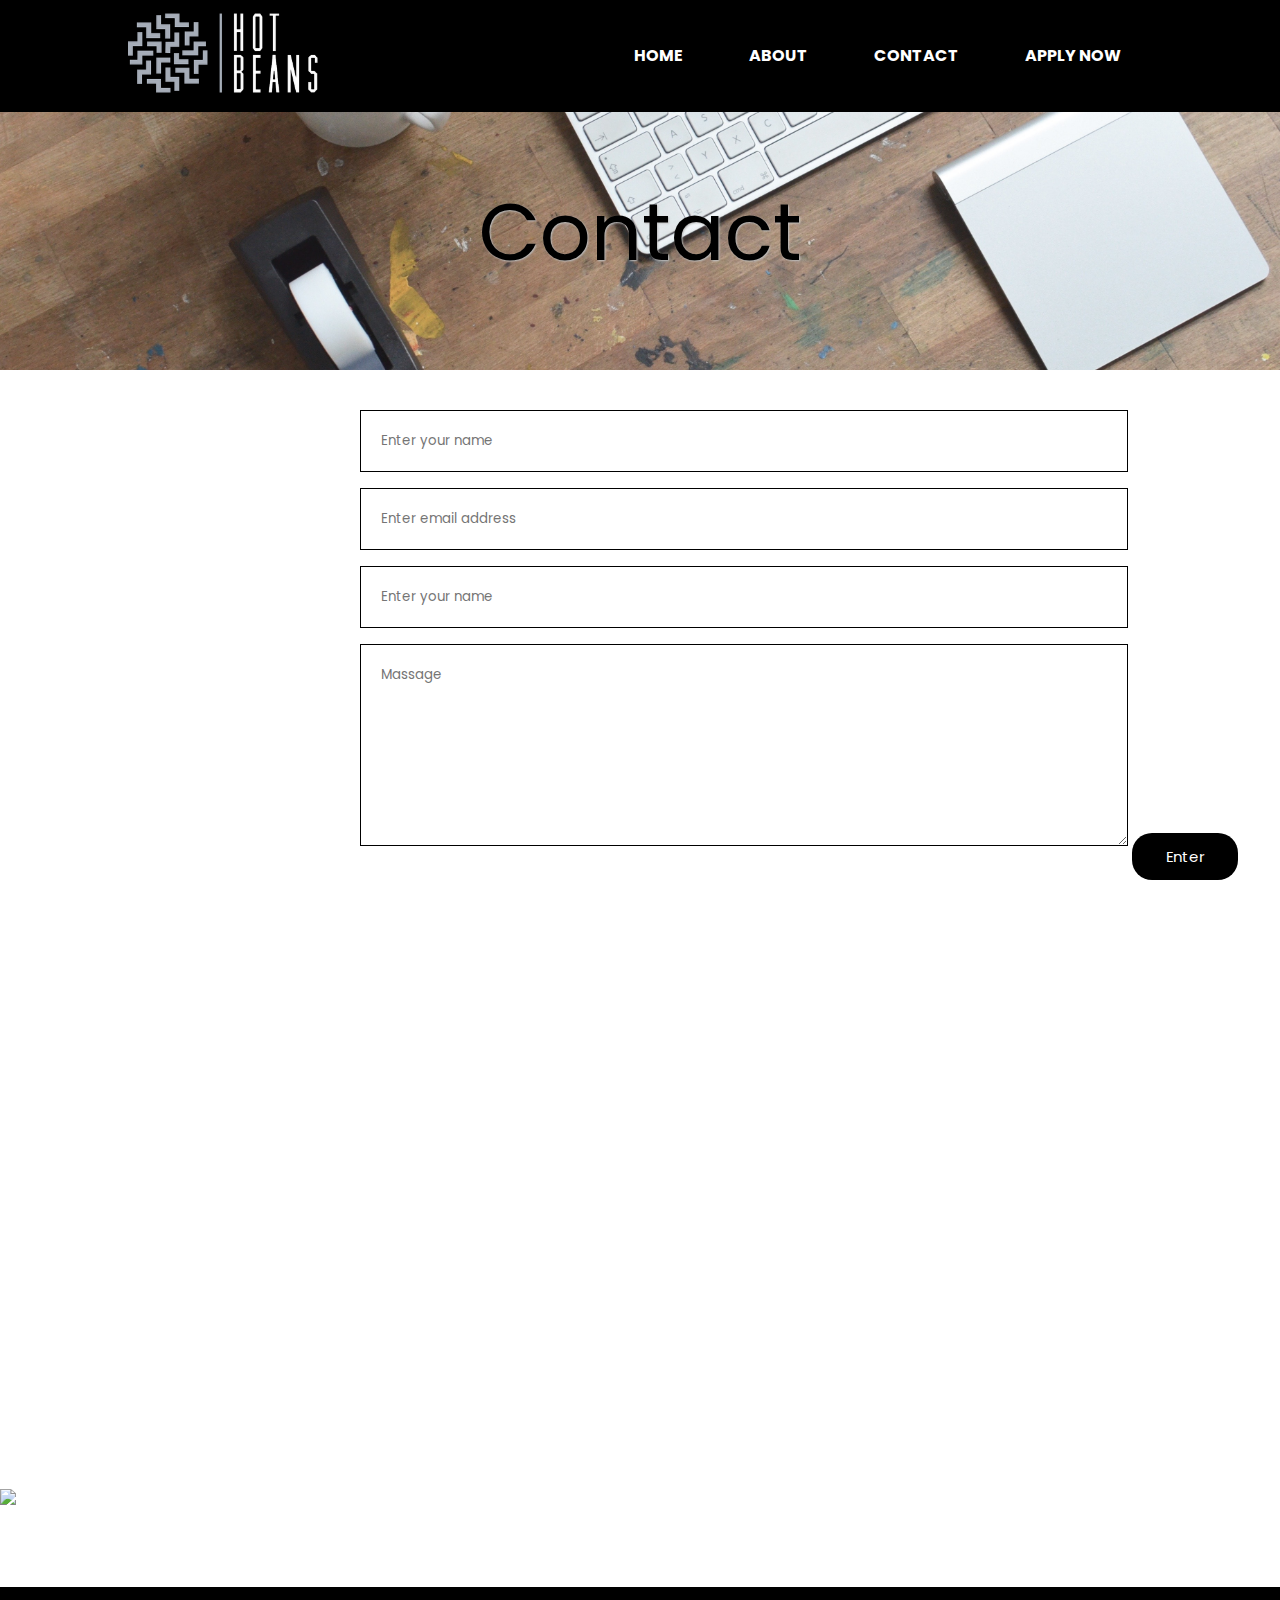
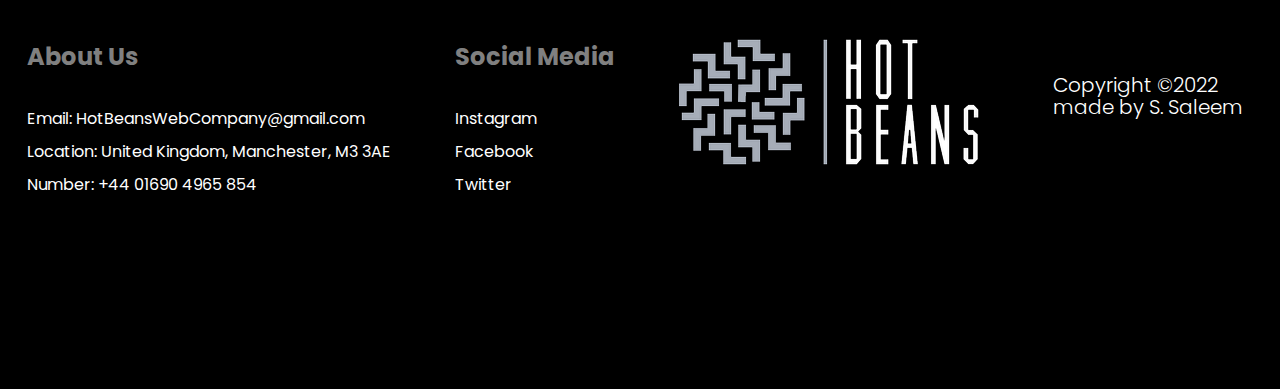
==== Contact.html @ b7380e50 "Add files via upload" ====
<!DOCTYPE html>
<!--
To change this license header, choose License Headers in Project Properties.
To change this template file, choose Tools | Templates
and open the template in the editor.
-->
<html>
  <head>
  <meta charset="UTF-8">
 <meta name="viewport" content="width=device-width,initial-scale=1,maximum-scale=1,user-scalable=no">
<meta http-equiv="X-UA-Compatible" content="IE=edge,chrome=1">
<meta name="HandheldFriendly" content="true">
 <title>Contact</title>
 <link rel="stylesheet" href="style.css">
<link rel="preconnect" href="https://fonts.googleapis.com">
<link rel="preconnect" href="https://fonts.gstatic.com" crossorigin>
<link href="https://fonts.googleapis.com/css2?family=Poppins:wght@100;200;300;400;600;700&display=swap" rel="stylesheet">
 
  
  </head>
  <body>
      <section class="sub-header">
          <nav>
              <a href="index.html"><img src="images/6449097485_a74c2dd2-1033-4aa6-9238-64680aabdade.png" ></a>
              <div class="nav-r" >
                  
               
                  <ul>
                      <li><a href="index.html" >HOME</a></li> 
                       <li><a href="About.html">ABOUT</a></li> 
                        <li><a href="Contact.html">CONTACT</a></li> 
                         <li><a href="Apply.html">APPLY NOW</a></li> 
                         
                  </ul>       
              </div>
           
          </nav>
          <div class="HeaderH1">
             <h1>Contact</h1>
                   
        </div>
      </section>
      
      <section class="contact-us">
         
              <div class="placeHol">
                  <input type="text" placeholder="Enter your name" required>
                  <input type="email" placeholder="Enter email address" required>
                   <input type="text" placeholder="Enter your name" required>
                   <textarea rows="8" placeholder="Massage" required></textarea>
                  
                   <a type="Submit" href="Thanks.html" class="infoplace1" style="border-radius: 20px;">Enter</a>
              </div>
             
      </section>
      
       <section class="Loc">
       <iframe src="https://www.google.com/maps/embed?pb=!1m18!1m12!1m3!1d9496.924945325109!2d-2.250353475595715
               !3d53.482198047427154!2m3!1f0!2f0!3f0!3m2!1i1024!2i768!4f13.1!3m3!1m2!1s0x487bb1c2dcc7d7f9%3A0x5b
               466bbcd1f9b794!2sSpinningfields%20Square%2C%20Deansgate%2C%20Manchester%20M3%203AE!5e0!3m2!1sen!2
               suk!4v1642461428602!5m2!1sen!2suk" width="600" height="450" 
               style="border:0; border-radius: 40px;" allowfullscreen="" loading="lazy"></iframe>   
          
      </section>        
          
      
      <section>
          <div class="BottomI">
            <img src="images/00google-office1-videoSixteenByNineJumbo1600.jpg">
          </div>
      </section>
     
          
      <div class="footer-container">
          <div class="footer">
              <div class="footer-heading footer-1">
                   <h2>About Us </h2>
                  <a href="https://mail.google.com/mail/u/0/#inbox">Email: HotBeansWebCompany@gmail.com</a>
                   <a href="https://www.google.com/maps/search/Location:+United+Kingdom,+ManchesterME34+3CR,+1101/@53.459267,-2.1566377,13z/data=!3m1!4b1">Location: United Kingdom,  
                       Manchester, M3 3AE</a>
                    <a href="#">Number: +44 01690 4965 854</a> 
                    
          </div>
                 
               <div class="footer-heading footer-2">
                   <h2>Social Media</h2>
                  <a href="https://www.instagram.com/">Instagram</a>
                   <a href="https://www.facebook.com/">Facebook</a>
                    <a href="https://twitter.com/?lang=en">Twitter</a>      
          </div>
               
            <div class="footer-heading footer-3">
                <a href="index.html"><img src="images/6449097485_a74c2dd2-1033-4aa6-9238-64680aabdade.png"></a>         
          
            </div>
              
              <div class=" footercopy" ><p>Copyright &copy;2022 <br>
             made by S. Saleem</p>
              
          </div> 
          </div>
          
            
      </div>
     
      
      
  </body>

</html>
---- style.css ----
/*
To change this license header, choose License Headers in Project Properties.
To change this template file, choose Tools | Templates
and open the template in the editor.
*/
/* 
    Created on : 24-Dec-2021, 15:22:56
    Author     : Shayaan Saleem
*/

*{
    margin: 0;
    padding: 0;
    font-family: 'Poppins', sans-serif;
}
.header{
    min-height: 100vh;
    width:100%;
    background-image: url(images/pexels-skylar-kang-6368908.jpg);
        background-position: center;
        background-size: cover;
        position: relative;
} 
   
nav {
    display: flex;
    padding: 1% 10%;
    justify-content: space-between;
    align-items: center; 
    background-color: black; 
   
}
nav img{
    width: 190px;
}

.nav-r{
    flex: 1;
    text-align: right;
}
.nav-r ul li{
    list-style: none;
    display: inline-block;
    padding: 8px 12px;
    position: relative;
}

.nav-r ul li a{
    text-decoration: none;
    line-height: 30px;
    text-transform: uppercase;
    padding: 19px;
    color: white;
    font-weight: bold;
    font-family: poppins;
 
  
}
.nav-r ul li a:hover{
     background: grey;
     color: white;
     transition: .6s;
}
.text-box{
    width: 90%;
    color: white;
    position: absolute;
    top: 60%;
    left: 50%;
    transform: translate(-50%,-50%);
    text-align: center;
}
.text-box h1{
    font-size: 90px;
     color: black;
     text-shadow: 1px 1px 2px #BEBEBE;
     font-weight: 300;
}
.text-box p{
    margin: 60px 0 0px;
    font-size: 20px;
     color: white;
     text-shadow: 2px 2px 4px #000000;
  
}

.infoplace1{
    display: inline-block;
    text-decoration: none;
    color: white;
    padding: 12px 34px;
    font-size: 15px;
    background: black;
    cursor: pointer;
    
}


@media(max-width:700px){
    .text-box h1{
        font-size: 55px;
    }
   
    
    .row {
       flex-direction: column; 
    }
 
    
    .footer{
        height: 888px ;
         justify-content:flex-start ;
    }
    .footer-container{
        flex-direction: column; 
    }
    .placeHol{
       padding-bottom: 40px;
       
    }
    .header img {
        width: 150px;
        height: 80px;
    }
    .sub-header nav img {
       width: 150px;
        height: 80px; 
    }
    
     
}

.TeamsL{
 width: 80%;
 margin: auto;
 text-align: center;
 padding-top: 100px;
}
.TeamsL p{
  font-size: 20px;  
  text-shadow: 1px 1px 2px #BEBEBE;
}
.TeamsL h1{
    font-size: 36px;
    font-weight: 600;
}
p{
  color: black;
  font-size: 14px;
  font-weight: 300;
  line-height: 22px;
  padding: 10px;  

}
.row{
    font-size: 30px;
    margin-top:5%;
    display: flex;
    justify-content: space-between;
}
TeamsL-col{
    flex-basis: 30%;
    border-radius: 10px;   
    margin-bottom: 5%;
    padding: 200px;
    box-sizing: border-box;
  
}


h3{
   text-align: center;
   font-weight: 600;
   margin: 10px 0;
}
.TeamsL-col img {
    flex-basis: 32%;
    border-radius: 50px;
    margin-bottom: 30px;
    position: relative;
    overflow: hidden; 
    width: 90%;
 
}
 

.BottomI{
    position: relative;
    height: 100px;
    width: 300px;
}

.bottmI img {
    position: absolute;
    left: 0;
    bottom: 0;
}
.footer-container{
    background-color: black;
    padding: 52px 0 64px 0 ;
    
}
.footer {
    width: 100%;
    height: 350px;
    background-color: black;
    color: grey;
    display: flex;
   justify-content: center;
    flex-wrap: wrap;
    margin: 0 auto;
    position: absolute;
}

@media (max-width:600px) {
    .footer-2 {
        text-align: center;
        
    }
    .footer-1 {
      text-align: center;  
    }
    .footer {
     height: 650px;  
    }
    .footer-3 img {
        width: 250px;
        height: 120px;
        
    }
}

.footer-heading {
    display: flex;
    flex-direction: column;
    margin-right: 64px;
}
.footer-heading h2 {
 
  margin-bottom: 32px;
   
}
.footer-heading a {
    color: white;
    text-decoration: none;
    margin-bottom: 8px;
    
}


.footercopy p{
 color: white;
 font-size: 20px;
 padding-top: 35px;
 
}


/*------about page------*/

.sub-header{
   height:  370px;
   width: 100%;
   background-image: url(images/pexels-skylar-kang-6368908.jpg);
   background-position: center;
   background-size: cover;
   text-align: center;
   color: black;
   
}

.sub-header h1{
     color: black;
   text-shadow: 1px 1px 2px #BEBEBE;
   font-weight: 400;
    font-size: 80px;
    margin-top: 10px;
    padding: 50px;
}
@media (max-width:600px) {
    .sub-header h1{
         font-size: 55px; 
    } 
   
   
    
}
.about-us {
    width: 60%;
    padding-top: 20px;
    padding-bottom: 50px;
    margin: auto;
}
.about-col{
    flex-basis: 88%;
    padding: 5px 2px;
}
.about-col img{
    width: 85%;
    border-radius: 20px;
}
.about-col h1 {
    padding-top: 5px;
    
}
.about-col p{
    padding: 15px 0 5px;
}
.about-col2 {
    padding: 35px 2px;
    flex-basis: 45%;
}
.about-col2 img{
   width: 80%;
   border-radius: 50px;
   margin-top: 20px;
   
}
.about-col2 h3{
    margin-right: 90px;
    margin-top: 10px;
}
.about-col2 p{
    padding: 15px 0 5px;
  
}





/*------Contact page------*/

.Loc {
    width: 80%;
    margin: auto;
    padding: 60px 0;
}

.Loc iframe {
    width: 100%;
    
}
.contact-us {
    width: 100%;
    margin: auto; 
}
.placeHol{
   
    margin-bottom: 30px;
    align-items: center;
     padding-top: 40px;
}
.placeHol input{
    width: 60%;
    padding: 20px;
    margin-bottom:16px;
    outline: none;
    border: 1px solid black;
  margin-left: 360px;
   display: flex;
   box-sizing: border-box;
  
   
}
.placeHol textarea {
   width: 60%;
    padding: 20px;
    margin-bottom:16px;
    outline: none;
    border: 1px solid black; 
   align-items: center;
 margin-left: 360px;
  box-sizing: border-box;
}

@media (max-width:600px){
    .placeHol textarea {
       width: 60%;
    padding: 20px;
    margin-bottom:16px;
    outline: none;
    border: 1px solid black; 
   align-items: center;
 margin-left: 60px;
  box-sizing: border-box; 
    }
    .placeHol input{
    width: 60%;
    padding: 20px;
    margin-bottom:8px;
    outline: none;
    border: 1px solid black;
  margin-left: 60px;
   display: flex;
   box-sizing: border-box;
  
   
}
.about-col h1{
    font-size: 35px;
}
.about-col2 h1{
    font-size: 35px;
}
.about-col {
    width: 300px;
   
}
    
}
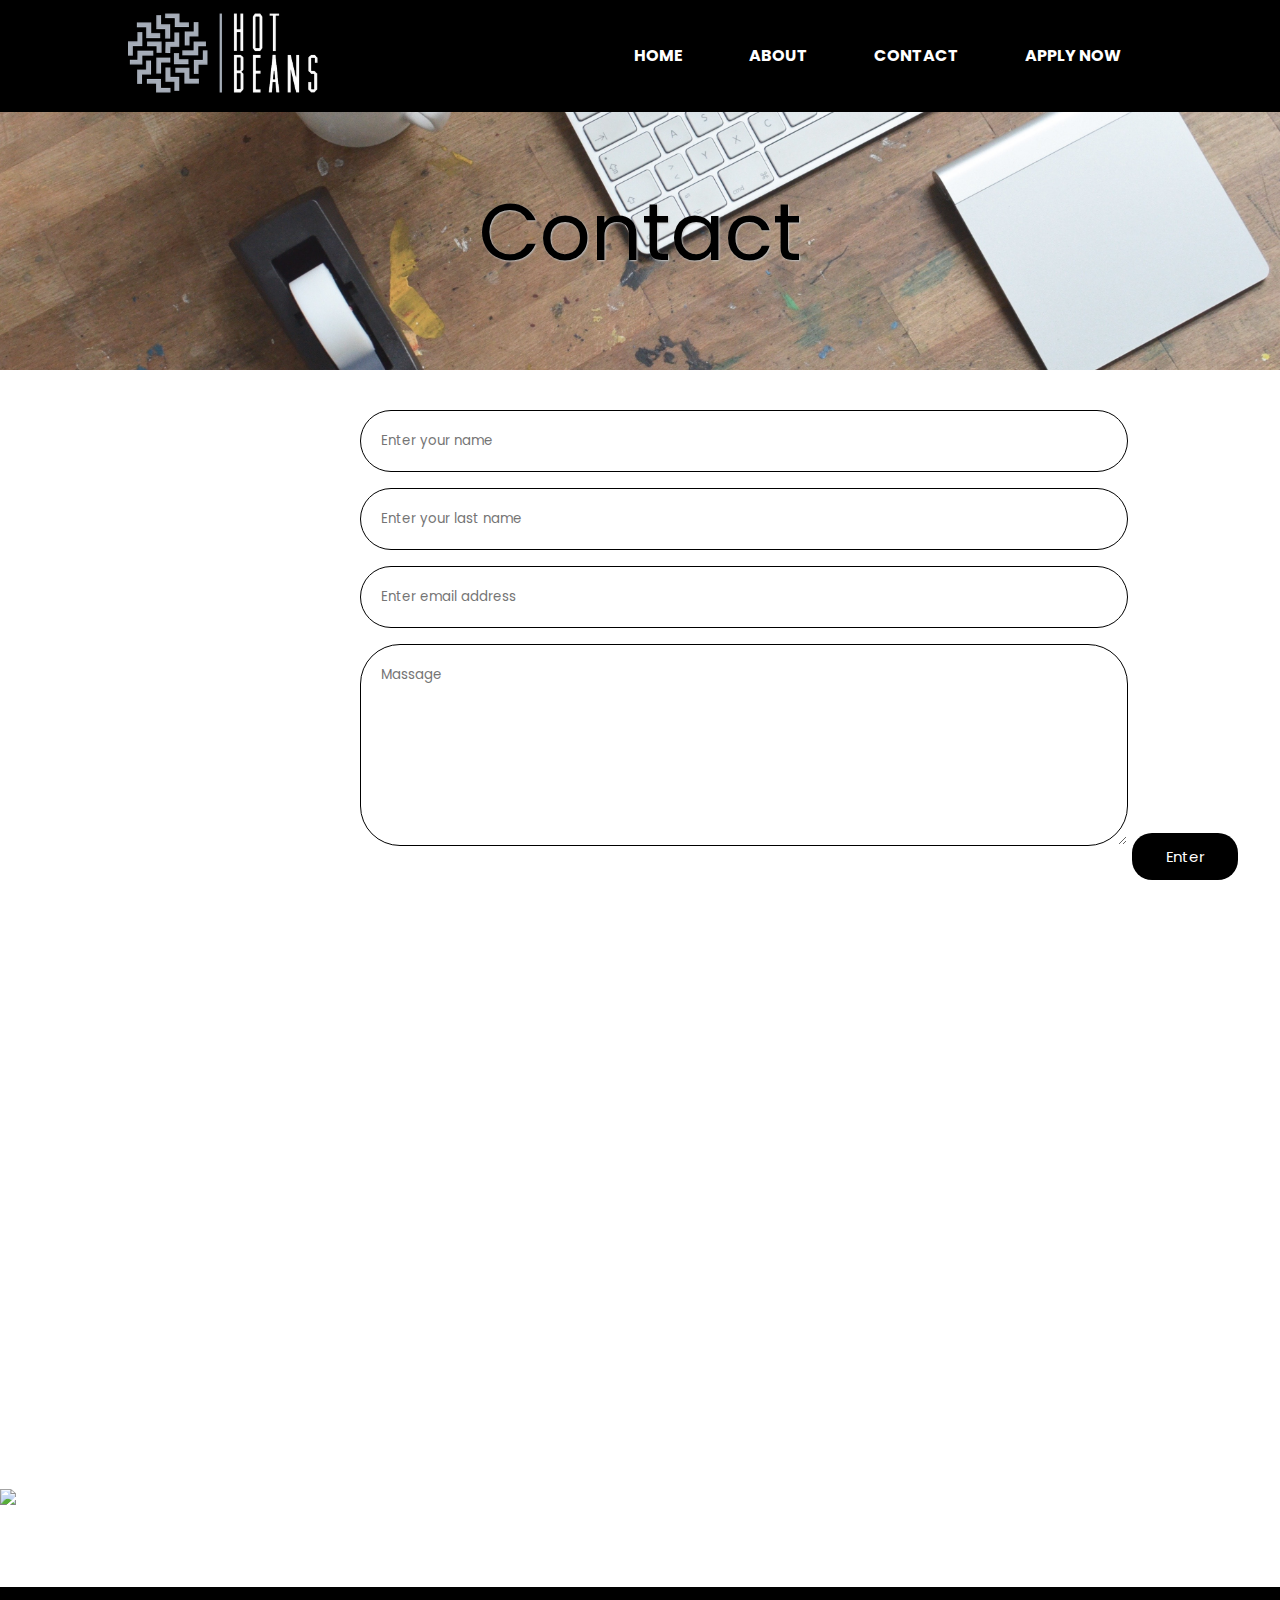
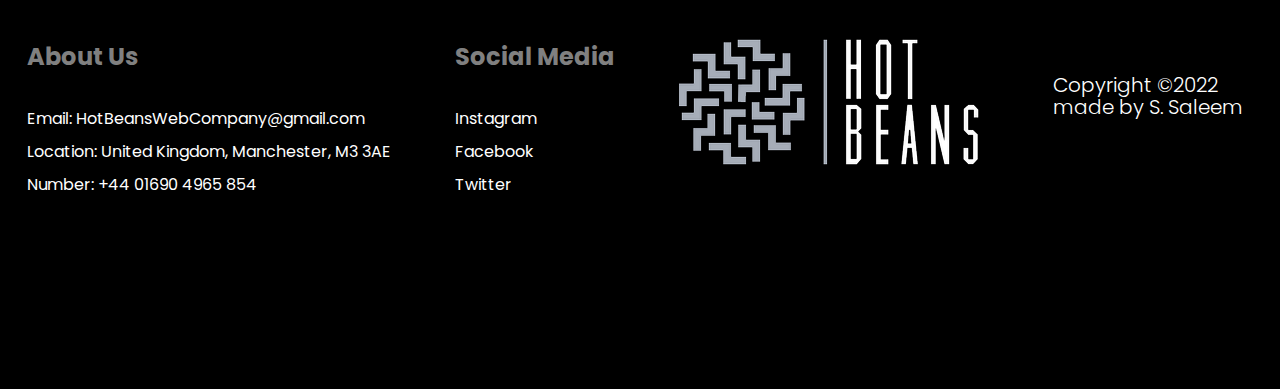
==== commit 2af74173: "Update Contact.html" ====
--- a/Contact.html
+++ b/Contact.html
@@ -45,8 +45,8 @@
          
               <div class="placeHol">
                   <input type="text" placeholder="Enter your name" required>
-                  <input type="email" placeholder="Enter email address" required>
-                   <input type="text" placeholder="Enter your name" required>
+                  <input type="email" placeholder="Enter your last name" required>
+                   <input type="text" placeholder="Enter email address" required>
                    <textarea rows="8" placeholder="Massage" required></textarea>
                   
                    <a type="Submit" href="Thanks.html" class="infoplace1" style="border-radius: 20px;">Enter</a>
@@ -107,4 +107,4 @@
       
   </body>
 
-</html>+</html>
--- a/style.css
+++ b/style.css
@@ -360,7 +360,7 @@
   margin-left: 360px;
    display: flex;
    box-sizing: border-box;
-  
+   border-radius: 40px;
    
 }
 .placeHol textarea {
@@ -372,6 +372,7 @@
    align-items: center;
  margin-left: 360px;
   box-sizing: border-box;
+    border-radius: 40px; 
 }
 
 @media (max-width:600px){
@@ -384,6 +385,7 @@
    align-items: center;
  margin-left: 60px;
   box-sizing: border-box; 
+    border-radius: 40px;
     }
     .placeHol input{
     width: 60%;
@@ -394,7 +396,7 @@
   margin-left: 60px;
    display: flex;
    box-sizing: border-box;
-  
+   border-radius: 40px;
    
 }
 .about-col h1{
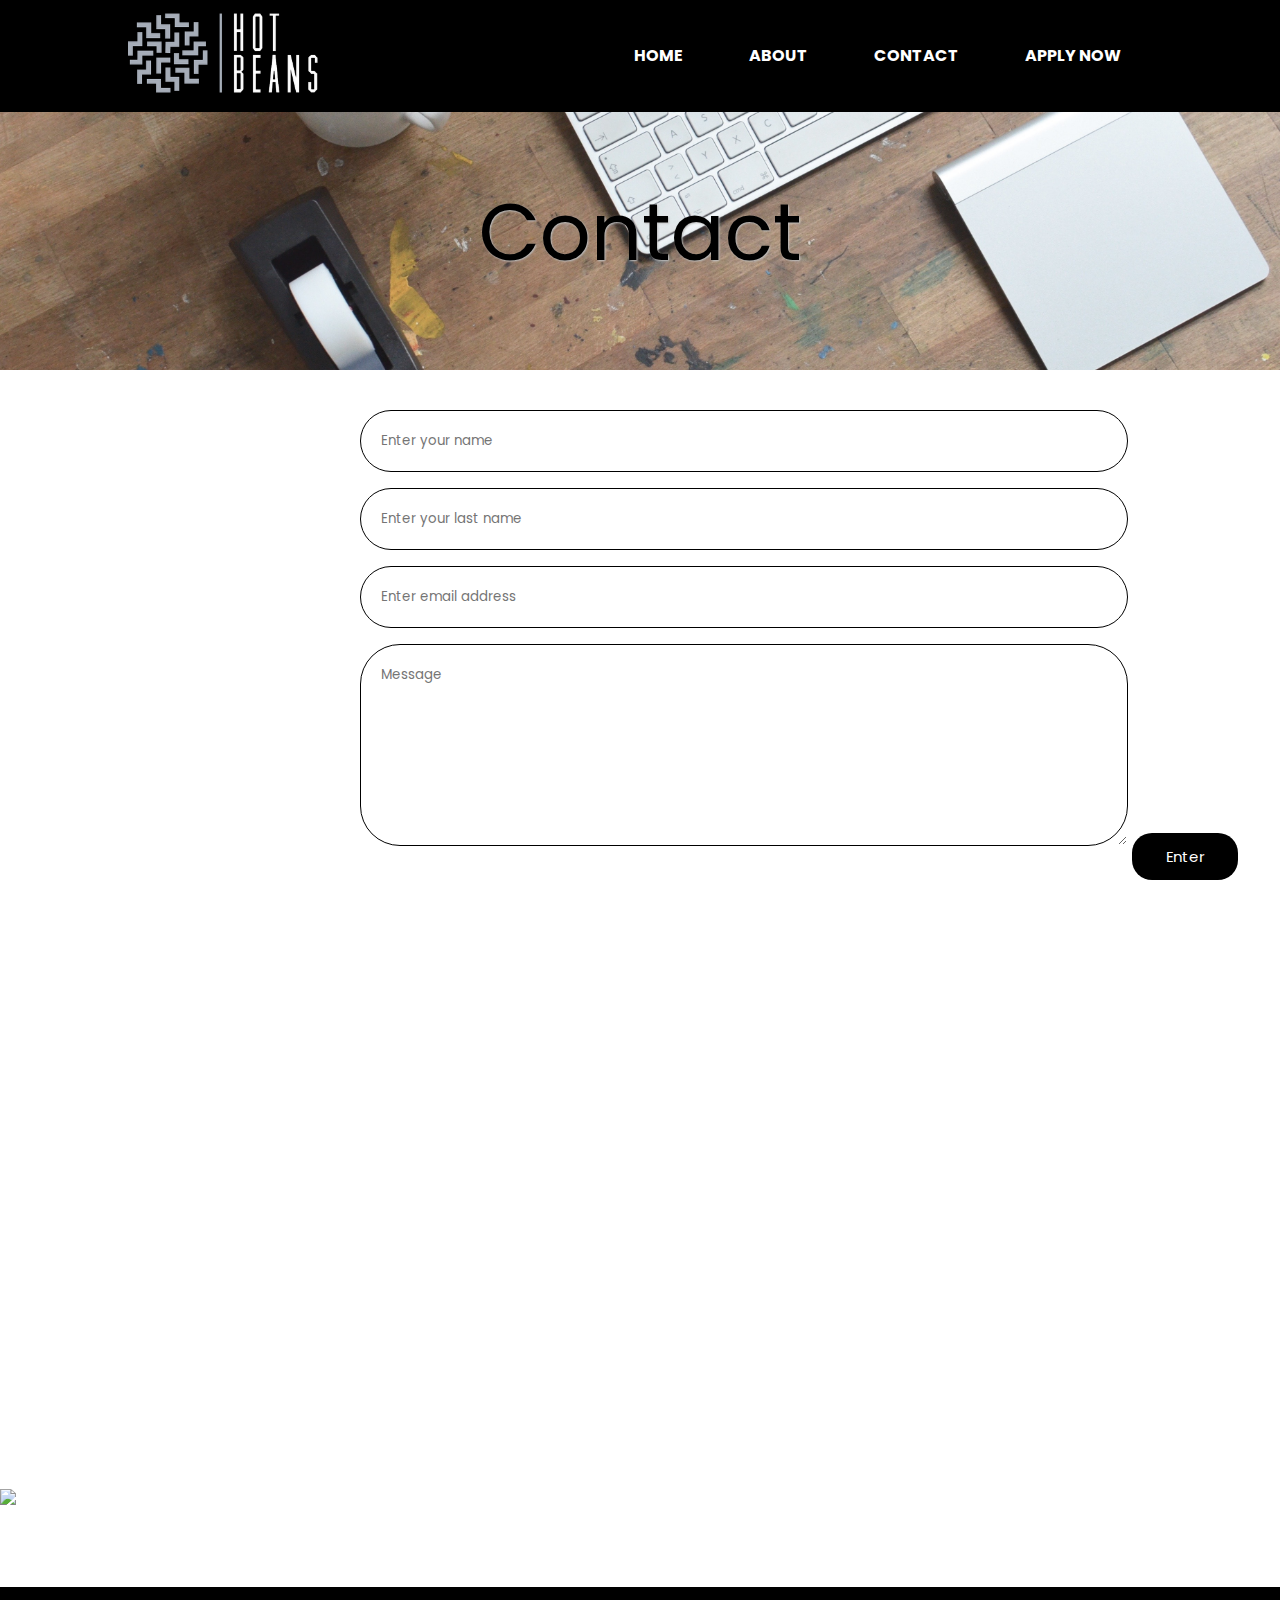
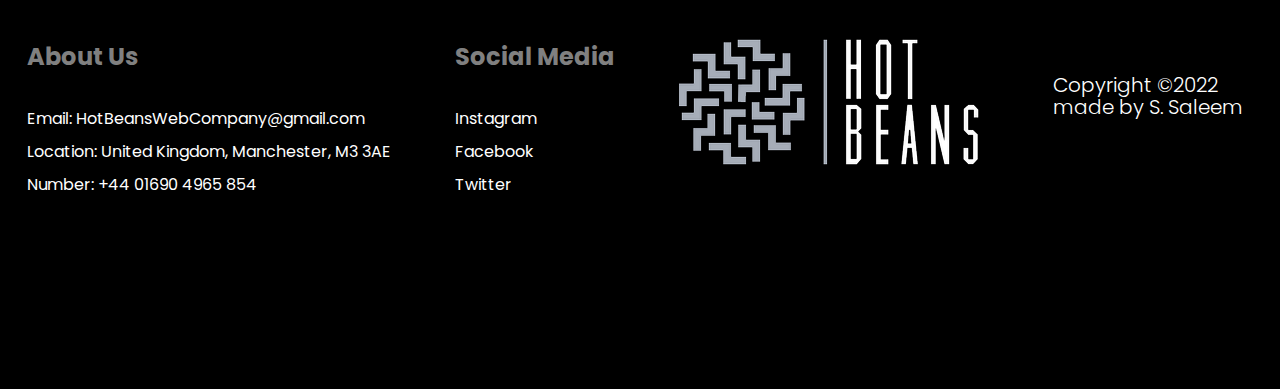
==== commit 91cb352c: "Update Contact.html" ====
--- a/Contact.html
+++ b/Contact.html
@@ -47,7 +47,7 @@
                   <input type="text" placeholder="Enter your name" required>
                   <input type="email" placeholder="Enter your last name" required>
                    <input type="text" placeholder="Enter email address" required>
-                   <textarea rows="8" placeholder="Massage" required></textarea>
+                   <textarea rows="8" placeholder="Message" required></textarea>
                   
                    <a type="Submit" href="Thanks.html" class="infoplace1" style="border-radius: 20px;">Enter</a>
               </div>
